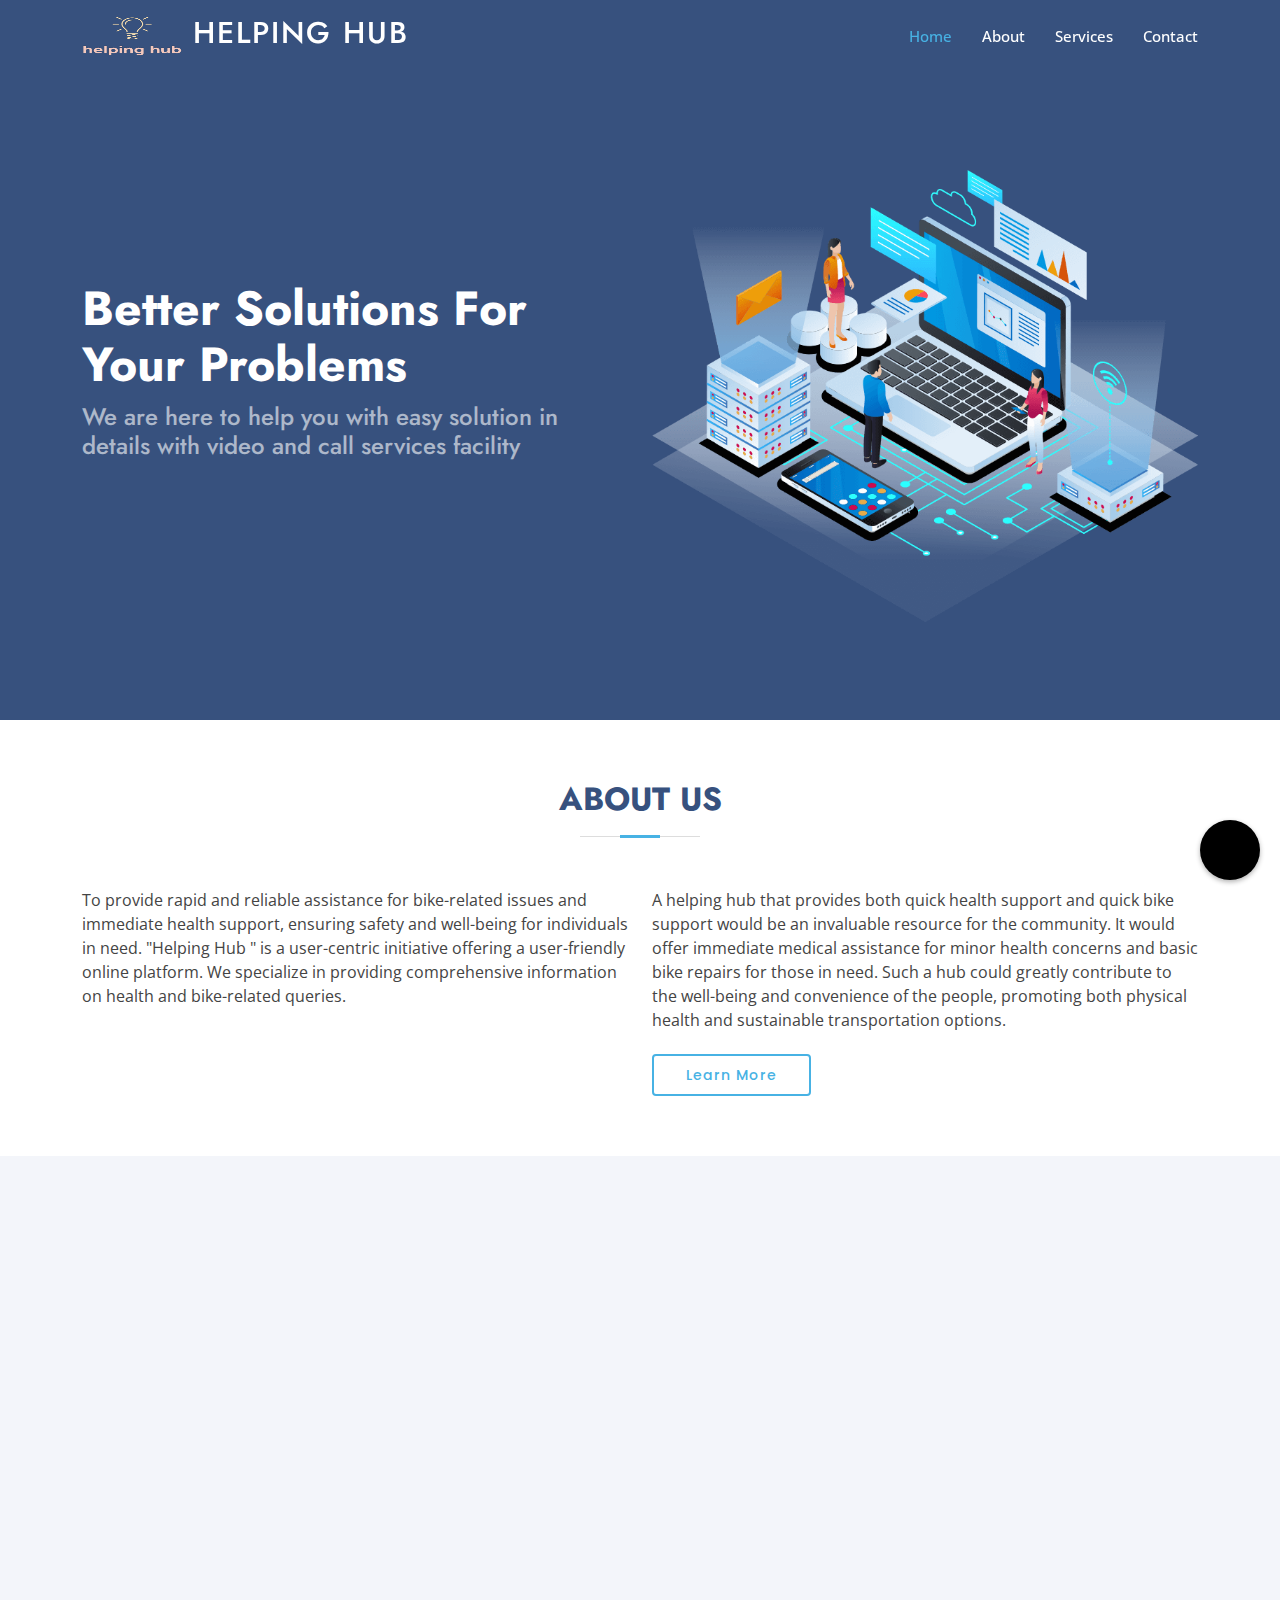
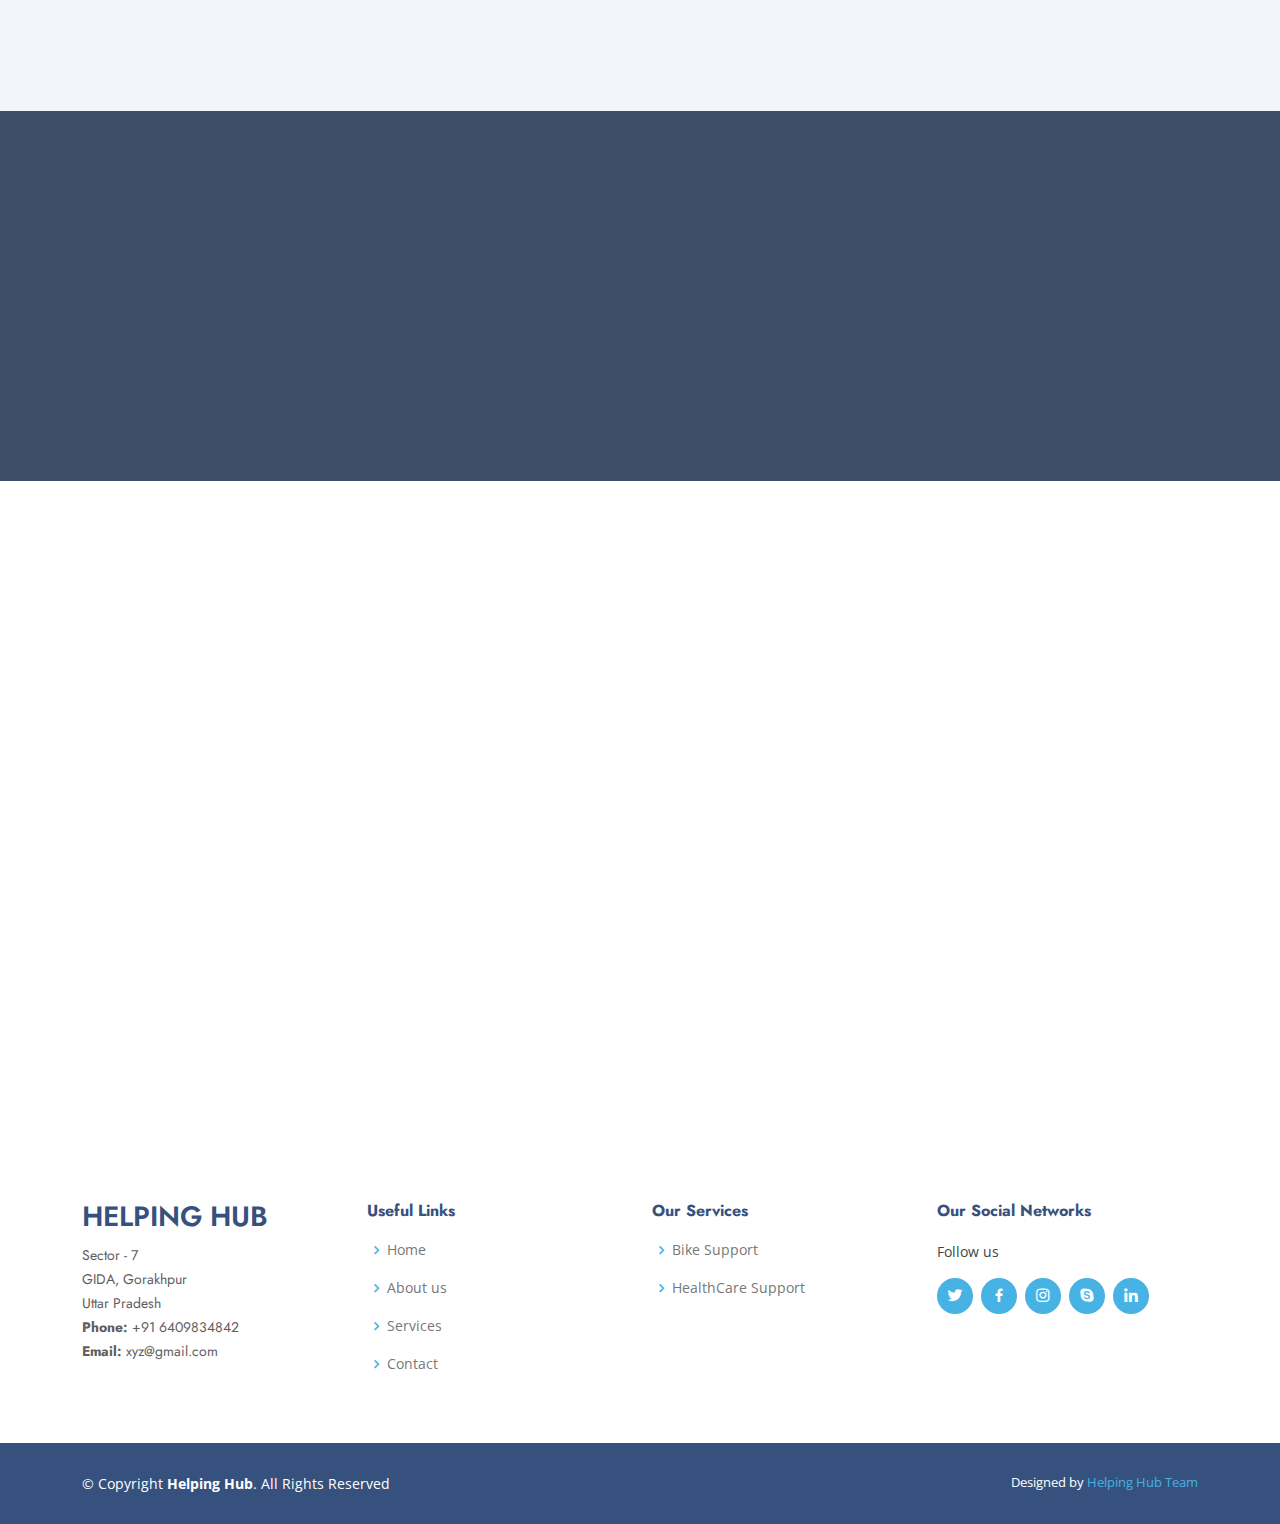
==== index.html @ ebe7f893 "Hub" ====
<!DOCTYPE html>
<html lang="en">
<head>
  <meta charset="utf-8">
  <meta content="width=device-width, initial-scale=1.0" name="viewport">
  <title>Helping Hub</title>
  <meta content="" name="description">
  <meta content="" name="keywords">

  <style>
    .floating-button {
        position: fixed;
        bottom: 20px;
        right: 20px;
        z-index: 9999;
    }
    
    .floating-button label {
        display: block;
        width: 60px;
        height: 60px;
        background-color:#000;
        border-radius: 50%;
        box-shadow: 0 2px 5px rgba(0, 0, 0, 0.3);
        cursor: pointer;
    }
    
    .floating-button i {
        display: block;
        color: #555555;
        font-size: 24px;
        text-align: center;
        line-height: 60px;
    }
    
    .hidden-checkbox {
        display: none;
    }
    
    .hidden-checkbox:checked + label {
        background-color:red; /* Change color when checked */
    }

    #mic-btn
    {
        color: white;
    }
    
</style>
  <link rel="stylesheet" href="https://cdnjs.cloudflare.com/ajax/libs/font-awesome/6.4.2/css/all.min.css" integrity="sha512-z3gLpd7yknf1YoNbCzqRKc4qyor8gaKU1qmn+CShxbuBusANI9QpRohGBreCFkKxLhei6S9CQXFEbbKuqLg0DA==" crossorigin="anonymous" referrerpolicy="no-referrer" />

  <!-- Google Fonts -->
  <link href="https://fonts.googleapis.com/css?family=Open+Sans:300,300i,400,400i,600,600i,700,700i|Jost:300,300i,400,400i,500,500i,600,600i,700,700i|Poppins:300,300i,400,400i,500,500i,600,600i,700,700i" rel="stylesheet">

  <!-- Vendor CSS Files -->
  <link href="assets/vendor/aos/aos.css" rel="stylesheet">
  <link href="assets/vendor/bootstrap/css/bootstrap.min.css" rel="stylesheet">
  <link href="assets/vendor/bootstrap-icons/bootstrap-icons.css" rel="stylesheet">
  <link href="assets/vendor/boxicons/css/boxicons.min.css" rel="stylesheet">
  <link href="assets/vendor/glightbox/css/glightbox.min.css" rel="stylesheet">
  <link href="assets/vendor/remixicon/remixicon.css" rel="stylesheet">
  <link href="assets/vendor/swiper/swiper-bundle.min.css" rel="stylesheet">

  <!-- Template Main CSS File -->
  <link href="assets/css/main.css" rel="stylesheet">

</head>

<body>

  <!-- ======= Header ======= -->
  <header id="header" class="fixed-top ">
    <div class="container d-flex align-items-center">

      <h1 class="logo me-auto"><a href="index.html"><img src="assets/img/helping_hub.png" alt="logo" height="100px" width="100px"> Helping Hub</a></h1>
      <nav id="navbar" class="navbar">
        <ul>
          <li><a class="nav-link scrollto active" href="#hero" id="homev">Home</a></li>
          <li><a class="nav-link scrollto" href="#about" id="aboutv">About</a></li>
          <li><a class="nav-link scrollto" href="#services" id="servicev">Services</a></li>
          <li><a class="nav-link scrollto" href="#contact" id="contactv">Contact</a></li>
        </ul>
        <i class="bi bi-list mobile-nav-toggle"></i>
      </nav><!-- .navbar -->

    </div>
  </header><!-- End Header -->

  <!-- ======= Hero Section ======= -->
  <section id="hero" class="d-flex align-items-center">

    <div class="container">
      <div class="row">
        <div class="col-lg-6 d-flex flex-column justify-content-center pt-4 pt-lg-0 order-2 order-lg-1" data-aos="fade-up" data-aos-delay="200">
          <h1>Better Solutions For Your Problems</h1>
          <h2>We are here to help you with easy solution in details with video and call services facility</h2>
        </div>
        <div class="col-lg-6 order-1 order-lg-2 hero-img" data-aos="zoom-in" data-aos-delay="200">
          <img src="assets/img/hero-img.png" class="img-fluid animated" alt="">
        </div>
      </div>
    </div>

  </section><!-- End Hero -->

  <main id="main">

    <div class="floating-button">
      <input type="checkbox" id="micCheckbox" class="hidden-checkbox">
      <label for="micCheckbox">
          <i id="mic-btn" class="fa-solid fa-microphone"></i>
      </label>
    </div>

    <!-- ======= About Us Section ======= -->
    <section id="about" class="about">
      <div class="container" data-aos="fade-up">

        <div class="section-title">
          <h2>About Us</h2>
        </div>

        <div class="row content">
          <div class="col-lg-6">
            <p>
              To provide rapid and reliable assistance for bike-related issues and immediate health support, ensuring safety and well-being for individuals in need. 
              "Helping Hub " is a user-centric initiative offering a user-friendly online platform. 
              We specialize in providing comprehensive information on health and bike-related queries.
            </p>
          </div>
          <div class="col-lg-6 pt-4 pt-lg-0">
            <p>
              A helping hub that provides both quick health support and quick bike support would be an invaluable resource for the community. 
              It would offer immediate medical assistance for minor health concerns and basic bike repairs for those in need.
              Such a hub could greatly contribute to the well-being and convenience of the people, promoting both physical health and sustainable transportation options.
            </p>
            <a href="#" class="btn-learn-more">Learn More</a>
          </div>
        </div>

      </div>
    </section><!-- End About Us Section -->


    <!-- ======= Services Section ======= -->
    <section id="services" class="services section-bg">
      <div class="container" data-aos="fade-up">

        <div class="section-title">
          <h2>Services</h2>
        </div>

        <div class="row">
          <div class="col-xl-3 col-md-6 d-flex align-items-stretch" data-aos="zoom-in" data-aos-delay="100">
            <div class="icon-box">
              <div class="icon"><i class="fa-solid fa-motorcycle"></i></div>
              <h4><a href="bike-index.html">Bike Support</a></h4>
              <p>It's important to note that regular maintenance, including inspections, servicing, etc, can help prevent many of these problems.</p>
            </div>
          </div>

          <div class="col-xl-3 col-md-6 d-flex align-items-stretch mt-4 mt-md-0" data-aos="zoom-in" data-aos-delay="200">
            <div class="icon-box">
              <img class="service-img" src="assets/img/bike.jpg" alt="bike-support" height="200px" width="200px">
            </div>
          </div>

          <div class="col-xl-3 col-md-6 d-flex align-items-stretch mt-4 mt-xl-0" data-aos="zoom-in" data-aos-delay="300">
            <div class="icon-box">
              <div class="icon"><i class="fa-solid fa-laptop-medical"></i></div>
              <h4><a href="healthcare.html" id="healthcarev">HealthCare Support</a></h4>
              <p>It's important to note that healthcare problems can vary greatly, and individual circumstances may require specific attention, treatment, advice and support.</p>
            </div>
          </div>

          <div class="col-xl-3 col-md-6 d-flex align-items-stretch mt-4 mt-xl-0" data-aos="zoom-in" data-aos-delay="400">
            <div class="icon-box">
              <img src="assets/img/health.jpg" alt="healthcare-support" class="service-img" height="200px" width="200px">
            </div>
          </div>

        </div>

      </div>
    </section><!-- End Services Section -->

    <!-- ======= Cta Section ======= -->
    <section id="cta" class="cta">
      <div class="container" data-aos="zoom-in">

        <div class="row">
          <div class="col-lg-9 text-center text-lg-start">
            <h3>Call To Action</h3><br>
            <p><b>Helpline</b><br>
              +91 6872XXXXXX
            </p>
          </div>
          <div class="col-lg-3 cta-btn-container text-center">
            <a class="cta-btn align-middle" href="#">Call To Action</a>
          </div>
        </div>

      </div>
    </section><!-- End Cta Section -->

    <!-- ======= Contact Section ======= -->
    <section id="contact" class="contact">
      <div class="container" data-aos="fade-up">

        <div class="section-title">
          <h2>Contact</h2>
        </div>

        <div class="row">

          <div class="col-lg-5 d-flex align-items-stretch">
            <div class="info">
              <div class="address">
                <i class="bi bi-geo-alt"></i>
                <h4>Location:</h4>
                <p>Sector-7, GIDA, Gorakhpur </p>
              </div>

              <div class="email">
                <i class="bi bi-envelope"></i>
                <h4>Email:</h4>
                <p>info@example.com</p>
              </div>

              <div class="phone">
                <i class="bi bi-phone"></i>
                <h4>Call:</h4>
                <p>+91 6409834842</p>
              </div>
            </div>

          </div>

          <div class="col-lg-7 mt-5 mt-lg-0 d-flex align-items-stretch">
            <form action="https://formspree.io/f/mdoryjdr"
            method="POST">
              <div class="row">
                <div class="form-group col-md-6">
                  <label for="name">Your Name</label>
                  <input type="text" name="name" class="form-control" id="name" required>
                </div>
                <div class="form-group col-md-6">
                  <label for="name">Your Email</label>
                  <input type="email" class="form-control" name="email" id="email" required>
                </div>
              </div>
              <div class="form-group">
                <label for="name">Subject</label>
                <input type="text" class="form-control" name="subject" id="subject" required>
              </div>
              <div class="form-group">
                <label for="name">Message</label>
                <textarea class="form-control" name="message" rows="10" required></textarea>
              </div>
              <div class="text-center"><button type="submit">Send Message</button></div>
            </form>
          </div>

        </div>

      </div>
    </section><!-- End Contact Section -->

  </main><!-- End #main -->

  <!-- ======= Footer ======= -->
  <footer id="footer">

    <div class="footer-top">
      <div class="container">
        <div class="row">

          <div class="col-lg-3 col-md-6 footer-contact">
            <h3>Helping Hub</h3>
            <p>
              Sector - 7 <br>
              GIDA, Gorakhpur<br>
              Uttar Pradesh <br>
              <strong>Phone:</strong> +91 6409834842<br>
              <strong>Email:</strong> xyz@gmail.com<br>
            </p>
          </div>

          <div class="col-lg-3 col-md-6 footer-links">
            <h4>Useful Links</h4>
            <ul>
              <li><i class="bx bx-chevron-right"></i> <a href="#">Home</a></li>
              <li><i class="bx bx-chevron-right"></i> <a href="#about">About us</a></li>
              <li><i class="bx bx-chevron-right"></i> <a href="#services">Services</a></li>
              <li><i class="bx bx-chevron-right"></i> <a href="#contact">Contact</a></li>
            </ul>
          </div>

          <div class="col-lg-3 col-md-6 footer-links">
            <h4>Our Services</h4>
            <ul>
              <li><i class="bx bx-chevron-right"></i> <a href="bike-index.html">Bike Support</a></li>
              <li><i class="bx bx-chevron-right"></i> <a href="healthcare.html">HealthCare Support</a></li>
            </ul>
          </div>

          <div class="col-lg-3 col-md-6 footer-links">
            <h4>Our Social Networks</h4>
            <p>Follow us</p>
            <div class="social-links mt-3">
              <a href="#" class="twitter"><i class="bx bxl-twitter"></i></a>
              <a href="#" class="facebook"><i class="bx bxl-facebook"></i></a>
              <a href="#" class="instagram"><i class="bx bxl-instagram"></i></a>
              <a href="#" class="google-plus"><i class="bx bxl-skype"></i></a>
              <a href="#" class="linkedin"><i class="bx bxl-linkedin"></i></a>
            </div>
          </div>

        </div>
      </div>
    </div>

    <div class="container footer-bottom clearfix">
      <div class="copyright">
        &copy; Copyright <strong><span>Helping Hub</span></strong>. All Rights Reserved
      </div>
      <div class="credits">
        Designed by <a href="https://bootstrapmade.com/">Helping Hub Team</a>
      </div>
    </div>
  </footer><!-- End Footer -->

  <div id="preloader"></div>
  <a href="#" class="back-to-top d-flex align-items-center justify-content-center"><i class="bi bi-arrow-up-short"></i></a>

  <!-- Vendor JS Files -->
  <script src="assets/vendor/aos/aos.js"></script>
  <script src="assets/vendor/bootstrap/js/bootstrap.bundle.min.js"></script>
  <script src="assets/vendor/glightbox/js/glightbox.min.js"></script>
  <script src="assets/vendor/isotope-layout/isotope.pkgd.min.js"></script>
  <script src="assets/vendor/swiper/swiper-bundle.min.js"></script>
  <script src="assets/vendor/waypoints/noframework.waypoints.js"></script>
  <script src="assets/vendor/php-email-form/validate.js"></script>

  <!-- Template Main JS File -->
  <script src="assets/js/main.js"></script>

  <!-- Voice JS File -->
  <script src="assets/js/voice.js"></script>

</body>

</html>
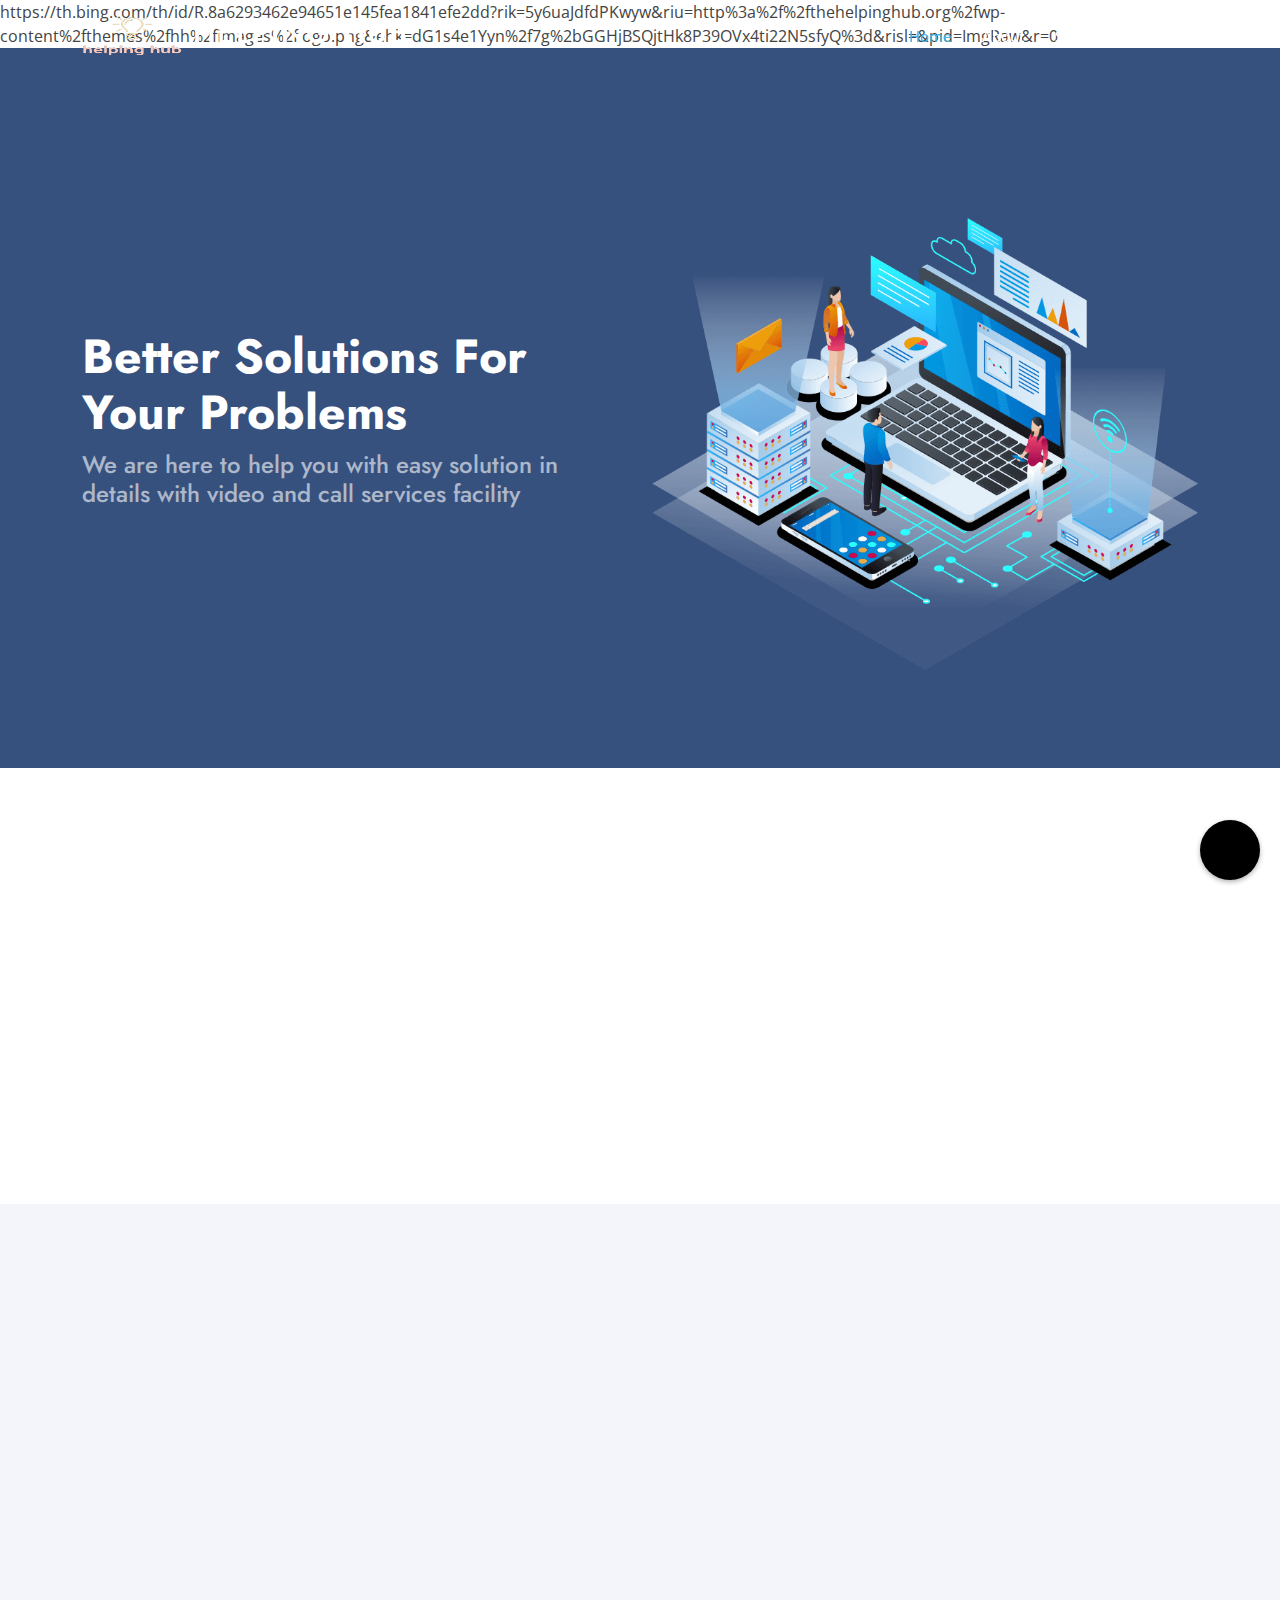
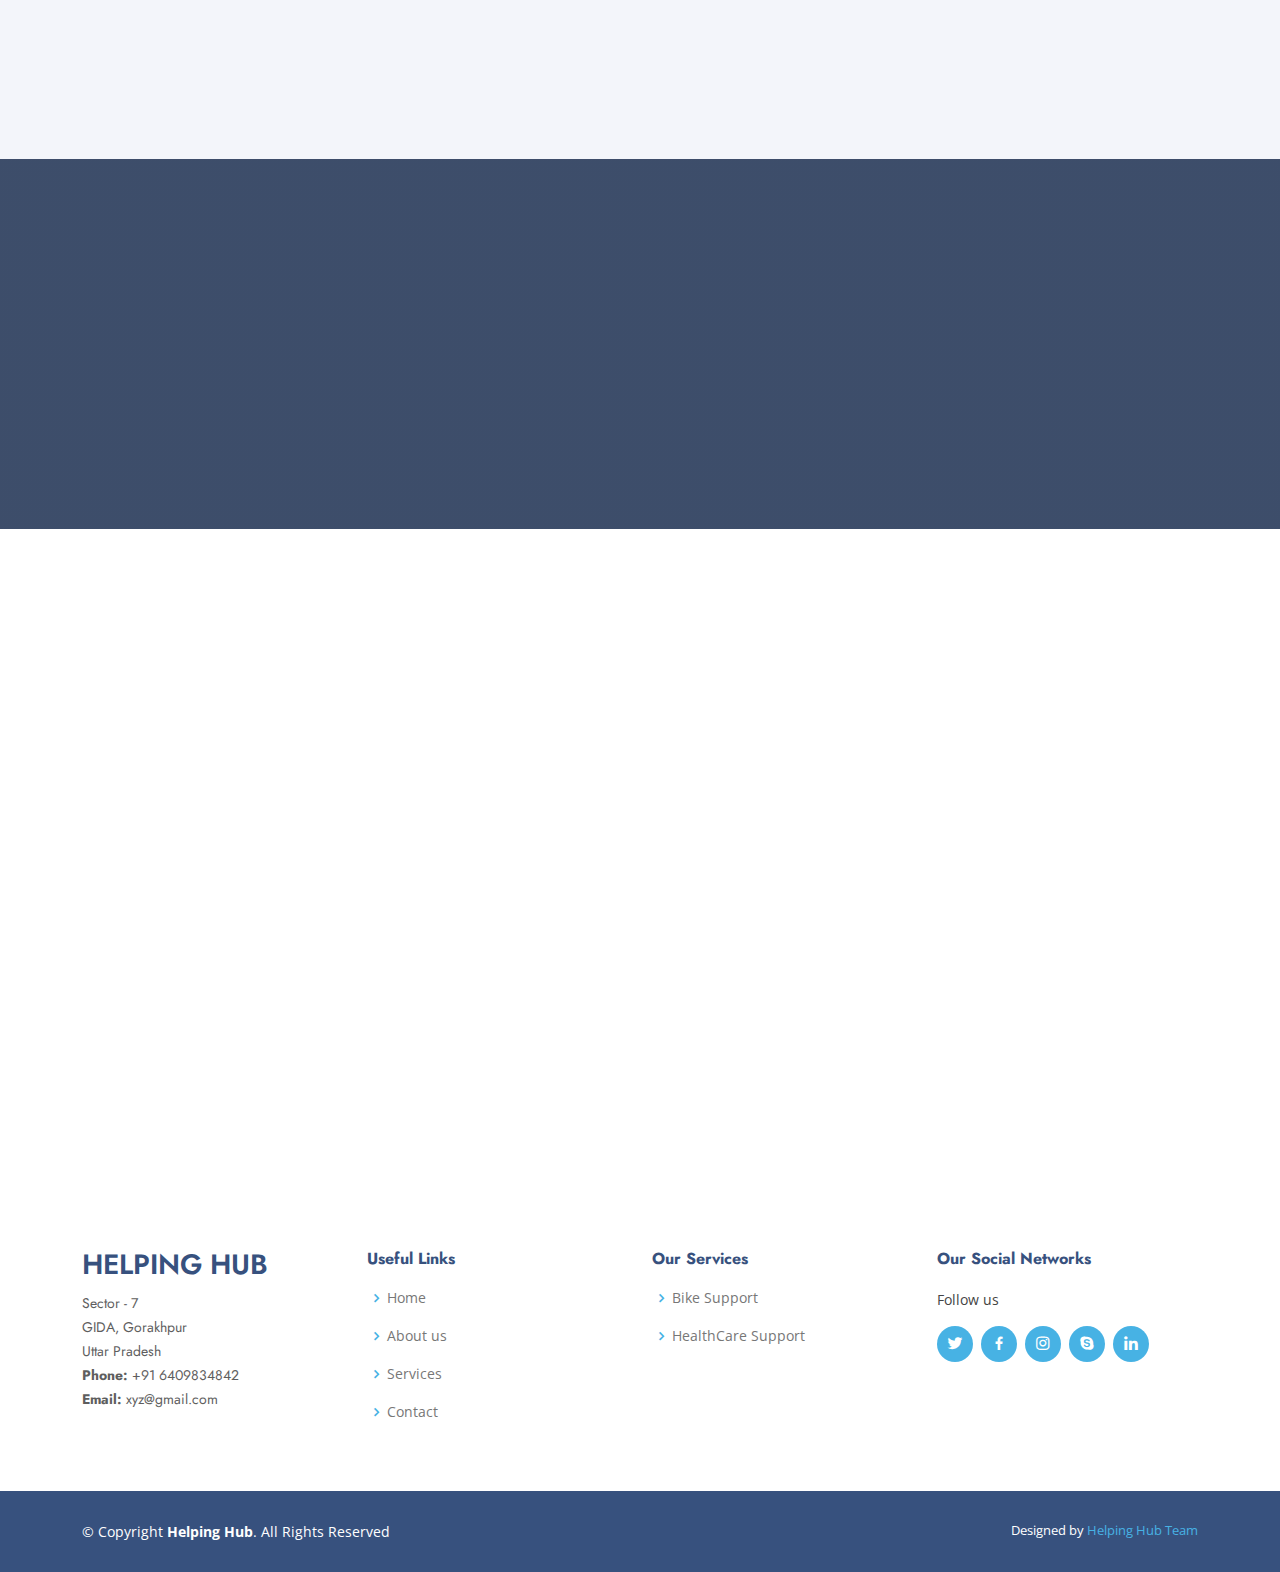
==== commit f574b1ad: "Update index.html" ====
--- a/index.html
+++ b/index.html
@@ -4,6 +4,7 @@
   <meta charset="utf-8">
   <meta content="width=device-width, initial-scale=1.0" name="viewport">
   <title>Helping Hub</title>
+  https://th.bing.com/th/id/R.8a6293462e94651e145fea1841efe2dd?rik=5y6uaJdfdPKwyw&riu=http%3a%2f%2fthehelpinghub.org%2fwp-content%2fthemes%2fhh%2fimages%2flogo.png&ehk=dG1s4e1Yyn%2f7g%2bGGHjBSQjtHk8P39OVx4ti22N5sfyQ%3d&risl=&pid=ImgRaw&r=0
   <meta content="" name="description">
   <meta content="" name="keywords">
 
@@ -330,9 +331,6 @@
     </div>
   </footer><!-- End Footer -->
 
-  <div id="preloader"></div>
-  <a href="#" class="back-to-top d-flex align-items-center justify-content-center"><i class="bi bi-arrow-up-short"></i></a>
-
   <!-- Vendor JS Files -->
   <script src="assets/vendor/aos/aos.js"></script>
   <script src="assets/vendor/bootstrap/js/bootstrap.bundle.min.js"></script>
@@ -350,4 +348,4 @@
 
 </body>
 
-</html>+</html>
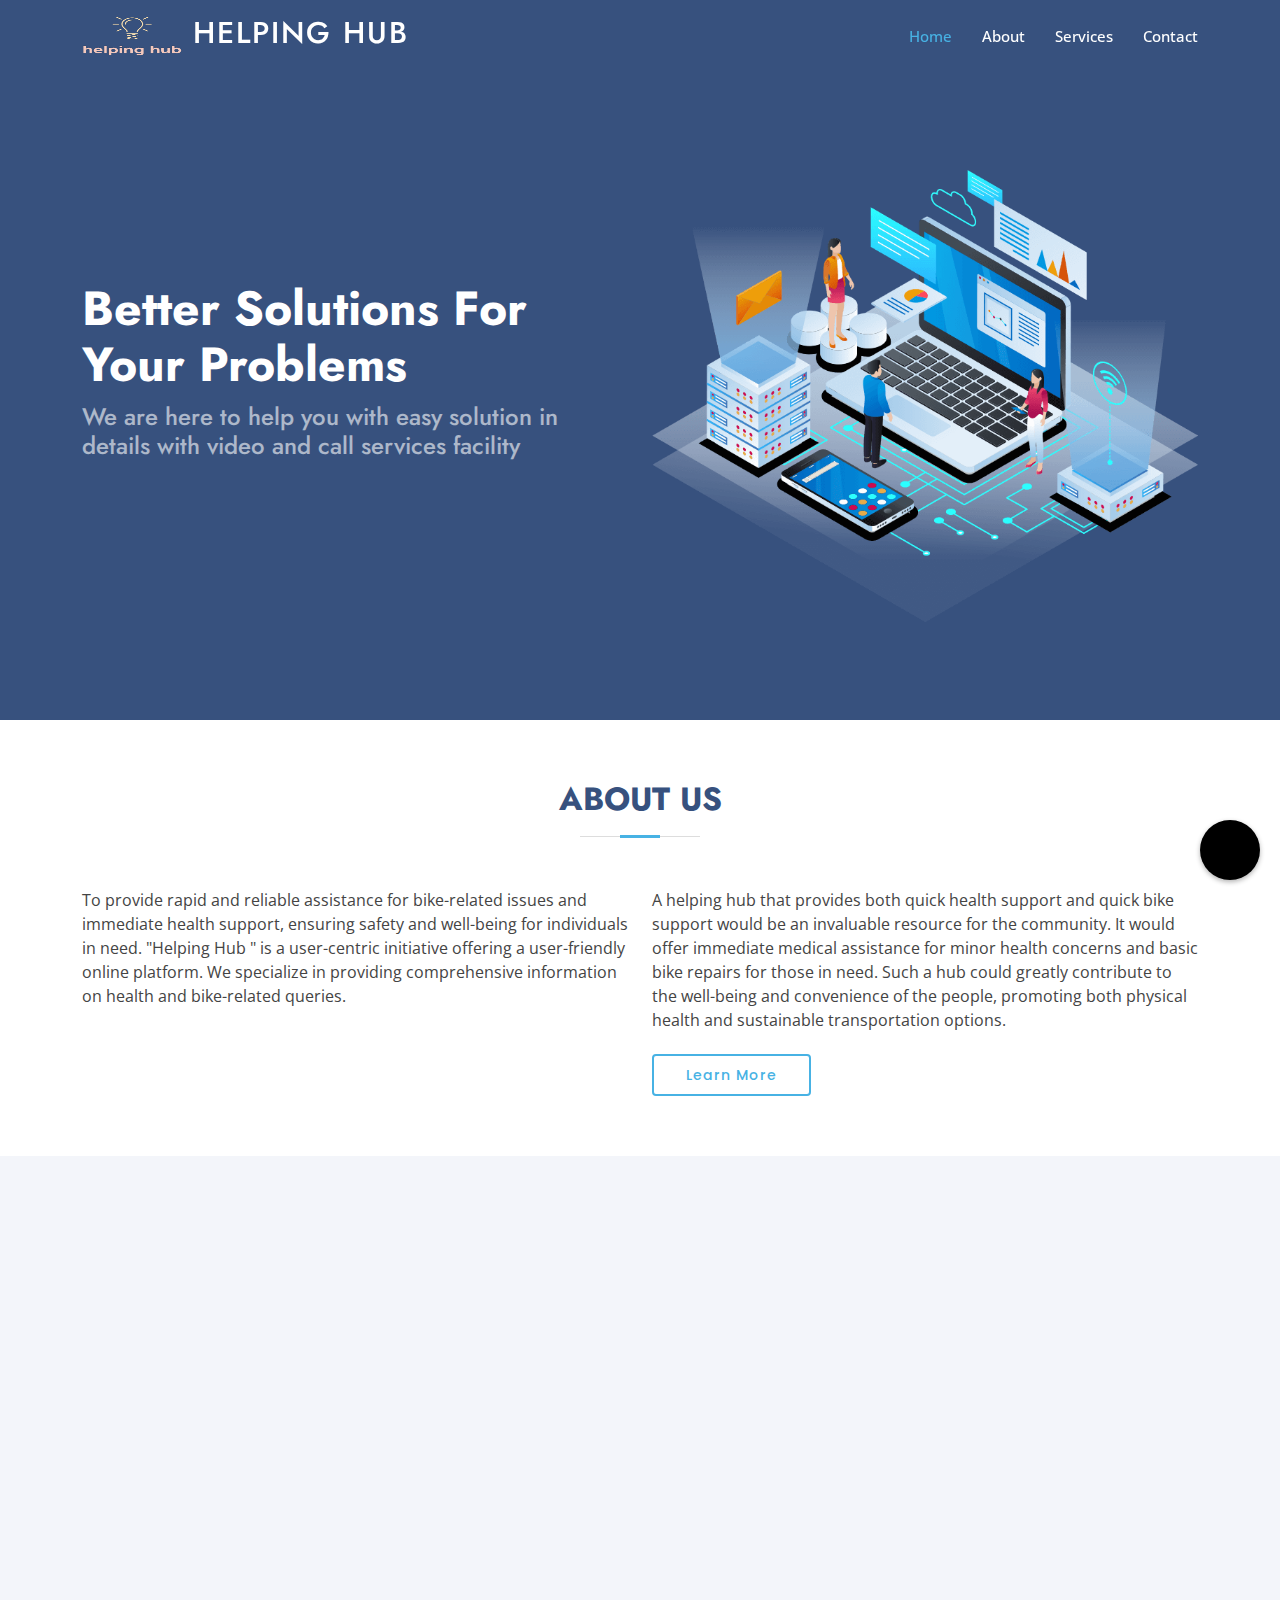
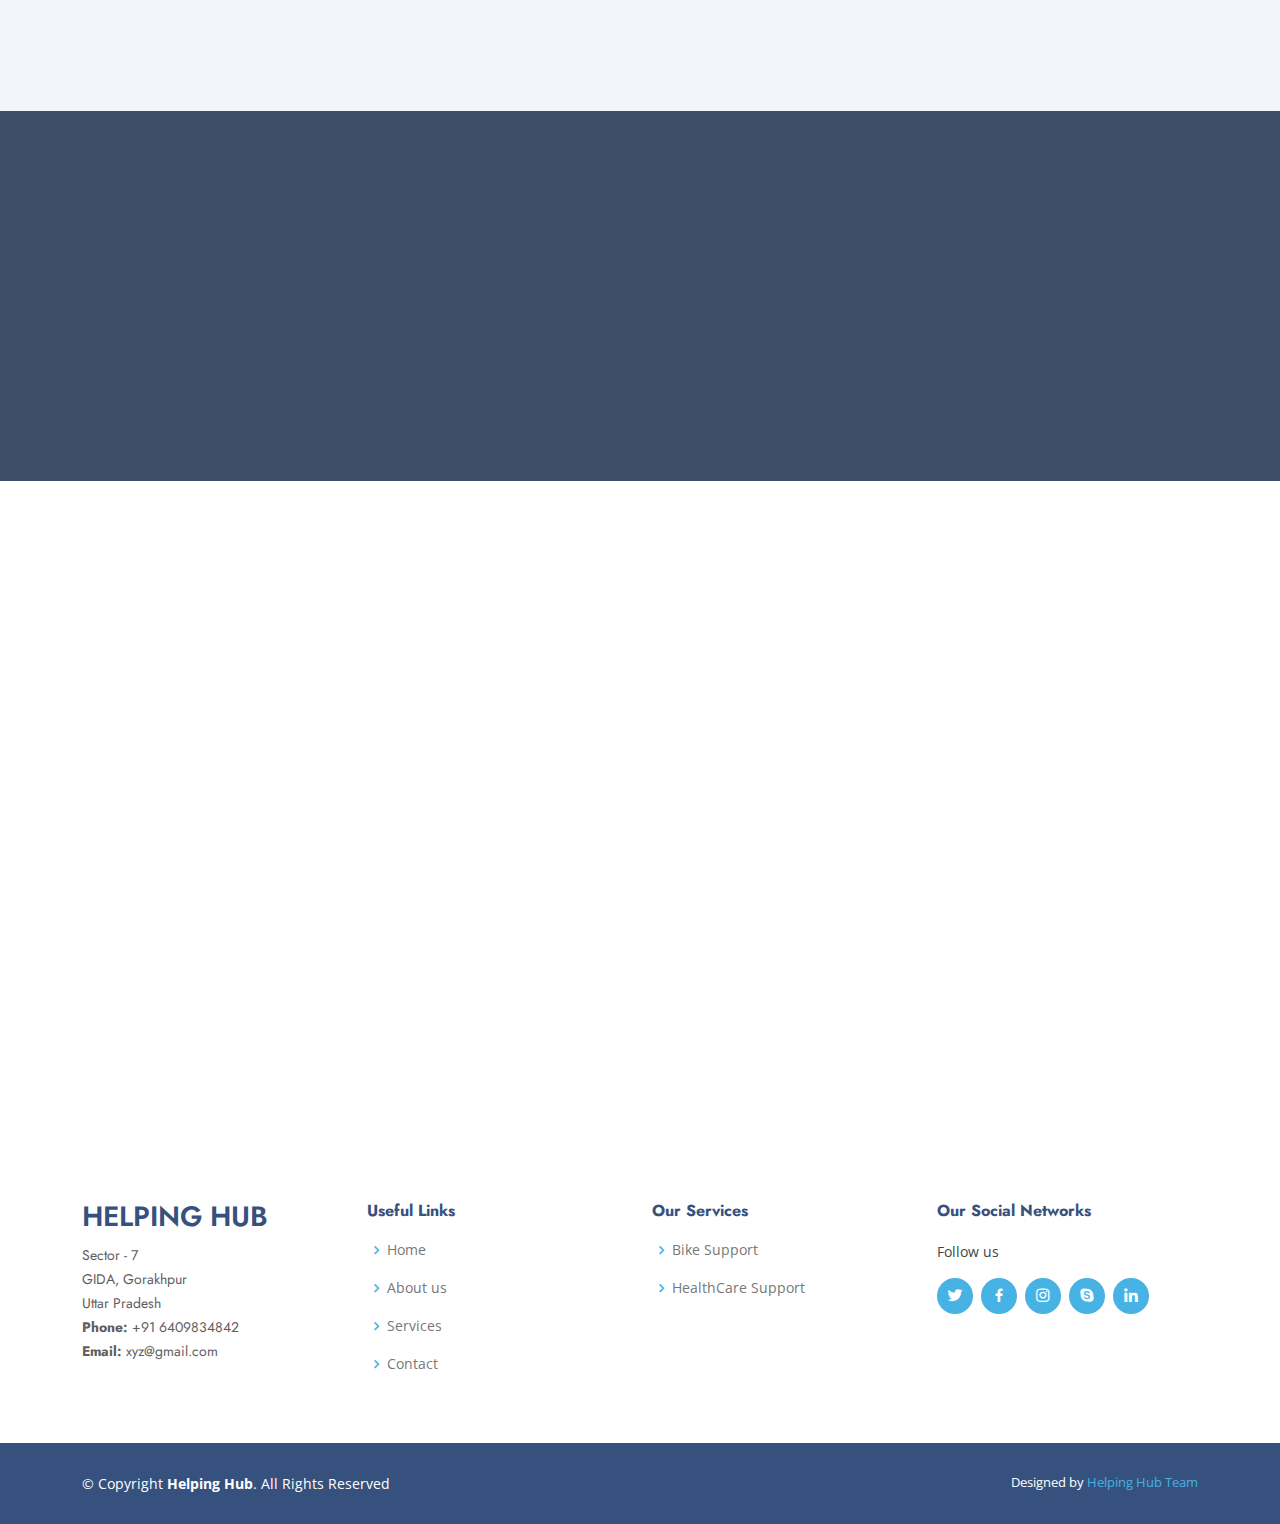
==== commit 177e2cd1: "Update index.html" ====
--- a/index.html
+++ b/index.html
@@ -3,8 +3,9 @@
 <head>
   <meta charset="utf-8">
   <meta content="width=device-width, initial-scale=1.0" name="viewport">
+  <meta name="google-site-verification" content="sbHWQCQ7YMDYAsOMLgt0y405hgd8Uu6xEaObD0BLmF8" />
   <title>Helping Hub</title>
-  https://th.bing.com/th/id/R.8a6293462e94651e145fea1841efe2dd?rik=5y6uaJdfdPKwyw&riu=http%3a%2f%2fthehelpinghub.org%2fwp-content%2fthemes%2fhh%2fimages%2flogo.png&ehk=dG1s4e1Yyn%2f7g%2bGGHjBSQjtHk8P39OVx4ti22N5sfyQ%3d&risl=&pid=ImgRaw&r=0
+  <link rel="icon" type="x-icon" href="https://th.bing.com/th/id/R.8a6293462e94651e145fea1841efe2dd?rik=5y6uaJdfdPKwyw&riu=http%3a%2f%2fthehelpinghub.org%2fwp-content%2fthemes%2fhh%2fimages%2flogo.png&ehk=dG1s4e1Yyn%2f7g%2bGGHjBSQjtHk8P39OVx4ti22N5sfyQ%3d&risl=&pid=ImgRaw&r=0">
   <meta content="" name="description">
   <meta content="" name="keywords">
 
@@ -155,7 +156,7 @@
           <div class="col-xl-3 col-md-6 d-flex align-items-stretch" data-aos="zoom-in" data-aos-delay="100">
             <div class="icon-box">
               <div class="icon"><i class="fa-solid fa-motorcycle"></i></div>
-              <h4><a href="bike-index.html">Bike Support</a></h4>
+              <h4><a href="bike-index.html">Quick Bike Support</a></h4>
               <p>It's important to note that regular maintenance, including inspections, servicing, etc, can help prevent many of these problems.</p>
             </div>
           </div>
@@ -169,7 +170,7 @@
           <div class="col-xl-3 col-md-6 d-flex align-items-stretch mt-4 mt-xl-0" data-aos="zoom-in" data-aos-delay="300">
             <div class="icon-box">
               <div class="icon"><i class="fa-solid fa-laptop-medical"></i></div>
-              <h4><a href="healthcare.html" id="healthcarev">HealthCare Support</a></h4>
+              <h4><a href="healthcare.html" id="healthcarev">Quick Health Support</a></h4>
               <p>It's important to note that healthcare problems can vary greatly, and individual circumstances may require specific attention, treatment, advice and support.</p>
             </div>
           </div>
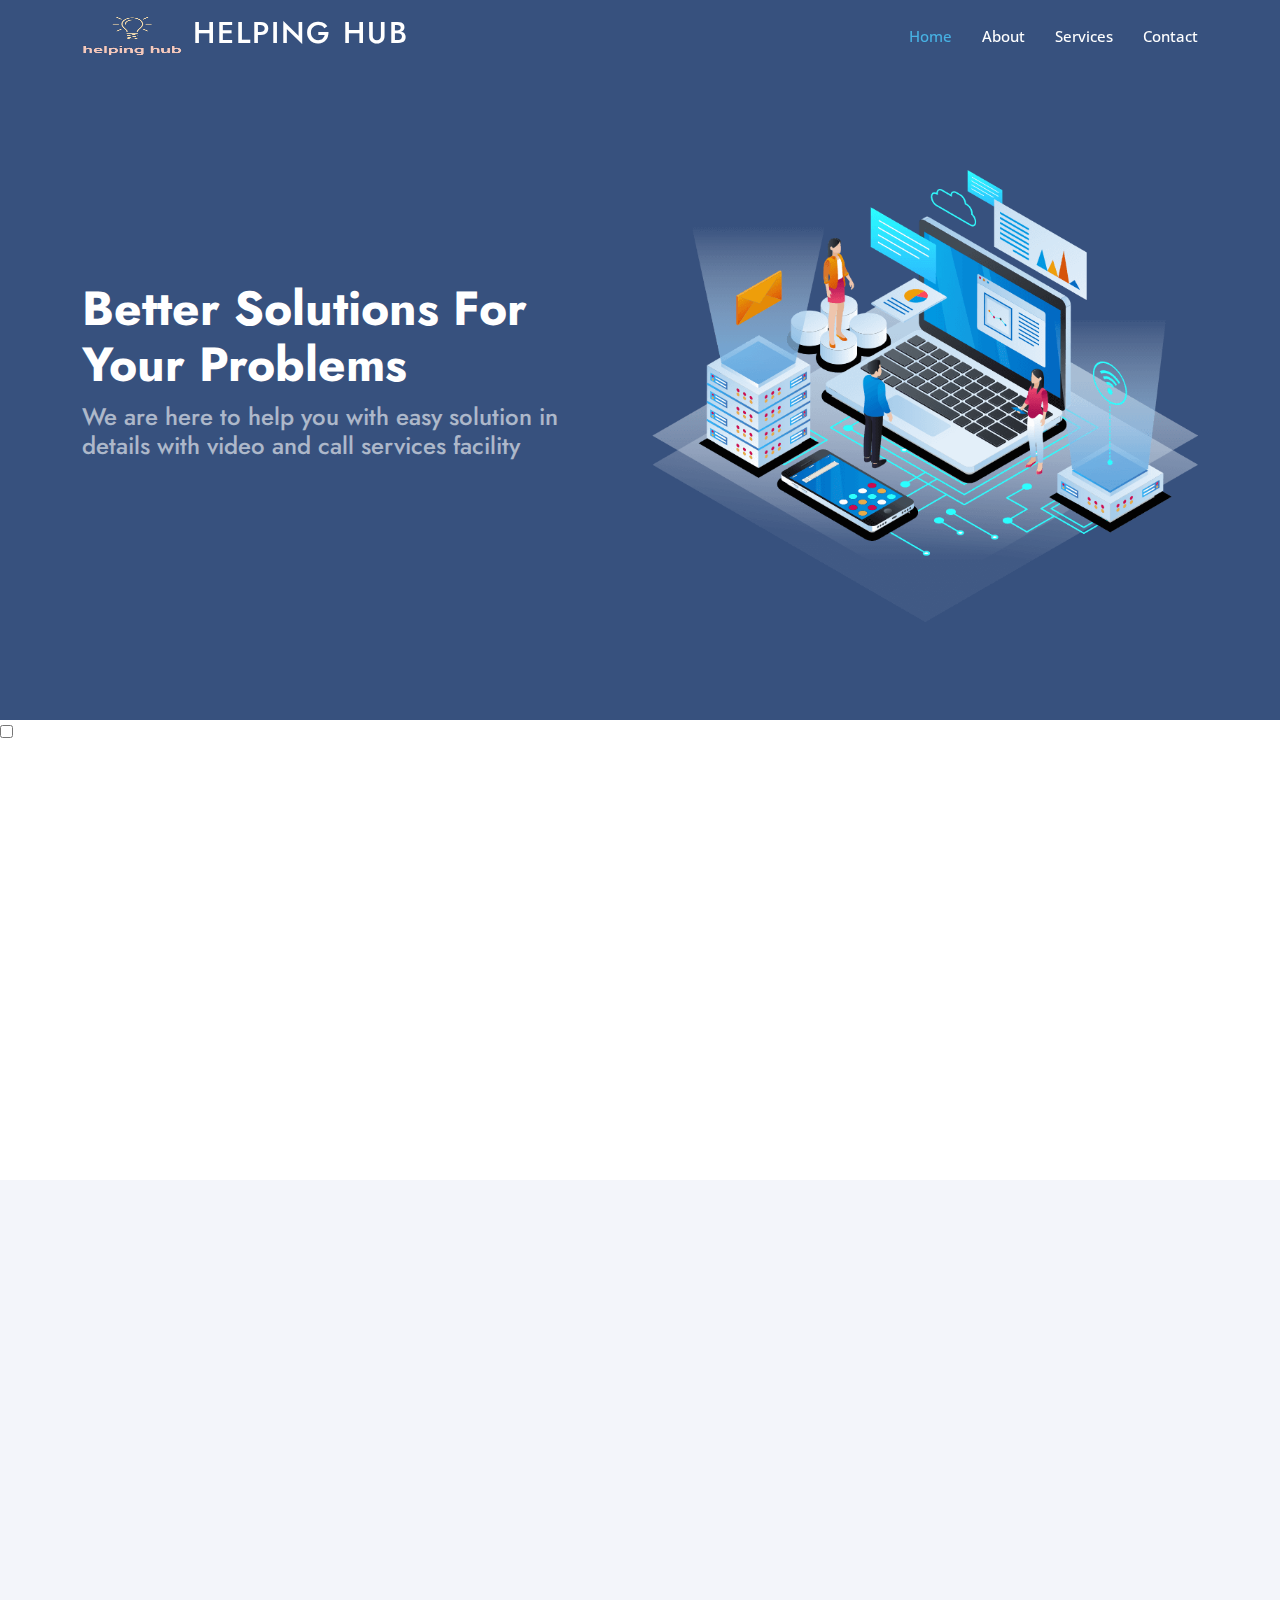
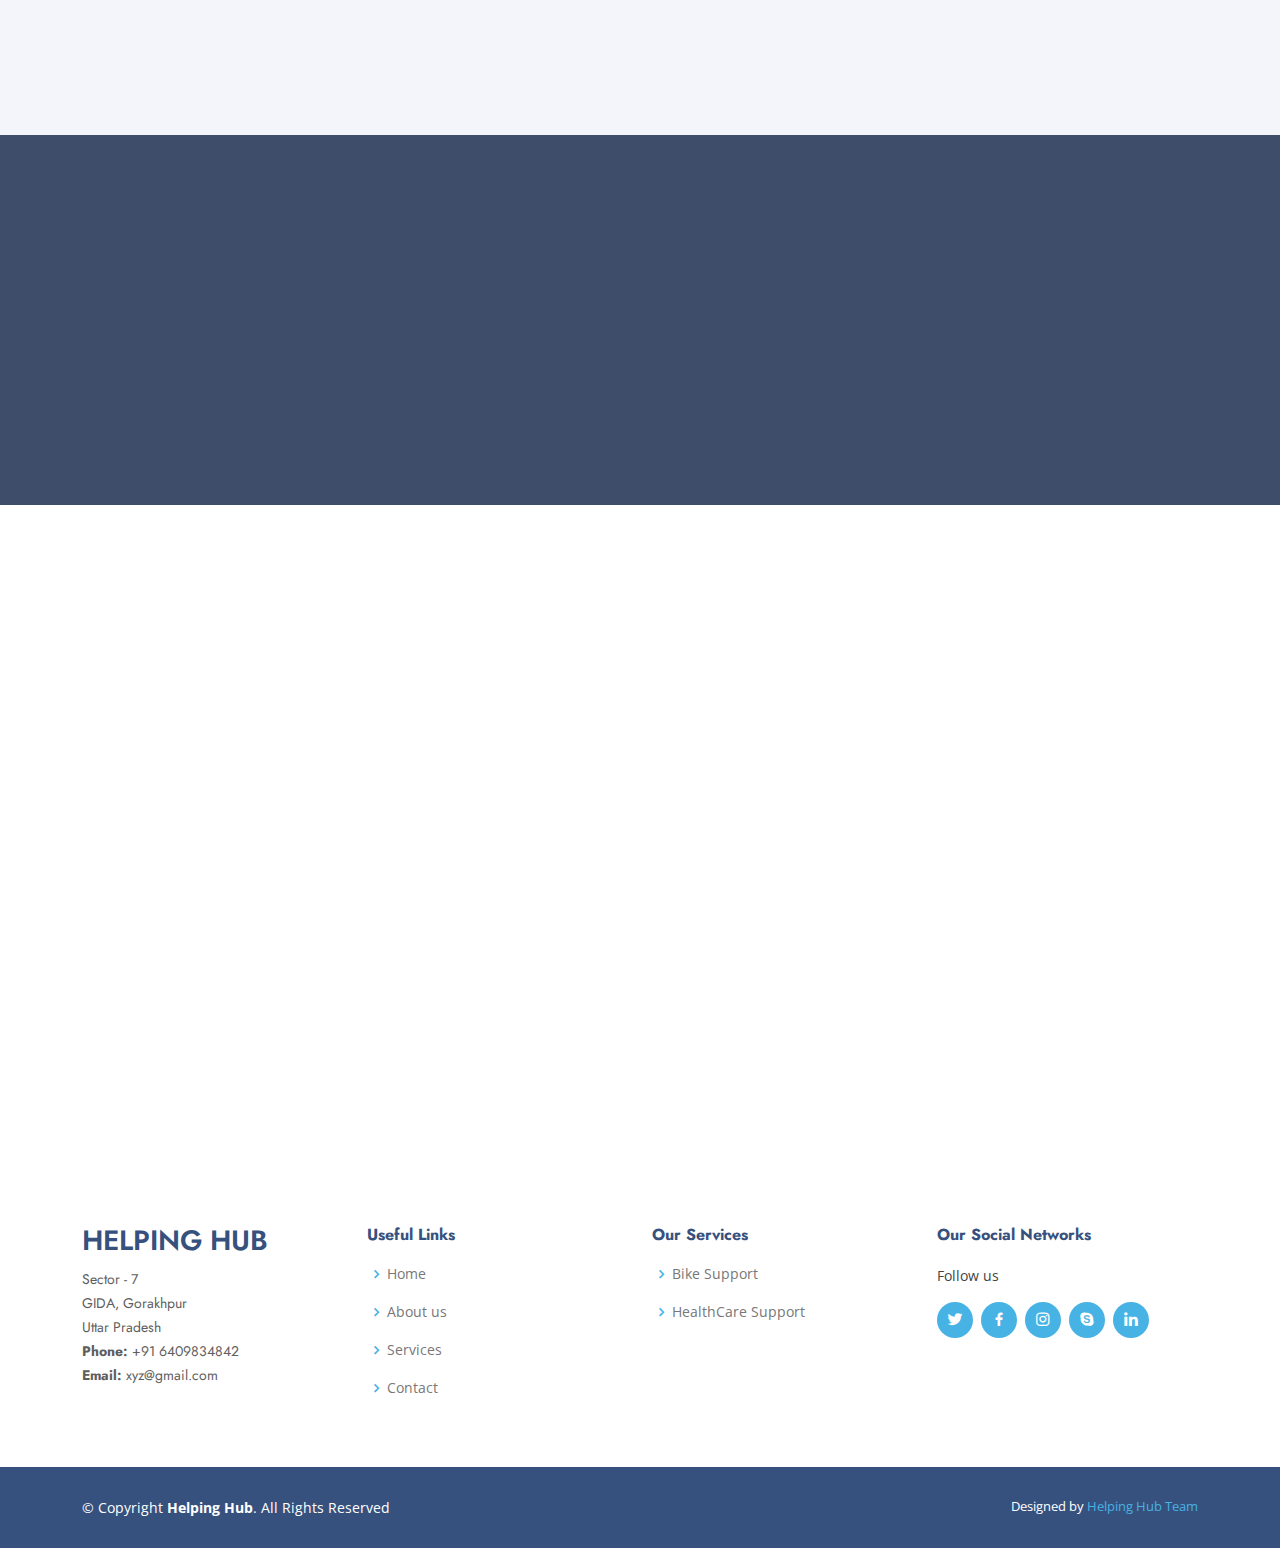
==== commit 4cff2934: "Update index.html" ====
--- a/index.html
+++ b/index.html
@@ -9,46 +9,6 @@
   <meta content="" name="description">
   <meta content="" name="keywords">
 
-  <style>
-    .floating-button {
-        position: fixed;
-        bottom: 20px;
-        right: 20px;
-        z-index: 9999;
-    }
-    
-    .floating-button label {
-        display: block;
-        width: 60px;
-        height: 60px;
-        background-color:#000;
-        border-radius: 50%;
-        box-shadow: 0 2px 5px rgba(0, 0, 0, 0.3);
-        cursor: pointer;
-    }
-    
-    .floating-button i {
-        display: block;
-        color: #555555;
-        font-size: 24px;
-        text-align: center;
-        line-height: 60px;
-    }
-    
-    .hidden-checkbox {
-        display: none;
-    }
-    
-    .hidden-checkbox:checked + label {
-        background-color:red; /* Change color when checked */
-    }
-
-    #mic-btn
-    {
-        color: white;
-    }
-    
-</style>
   <link rel="stylesheet" href="https://cdnjs.cloudflare.com/ajax/libs/font-awesome/6.4.2/css/all.min.css" integrity="sha512-z3gLpd7yknf1YoNbCzqRKc4qyor8gaKU1qmn+CShxbuBusANI9QpRohGBreCFkKxLhei6S9CQXFEbbKuqLg0DA==" crossorigin="anonymous" referrerpolicy="no-referrer" />
 
   <!-- Google Fonts -->
